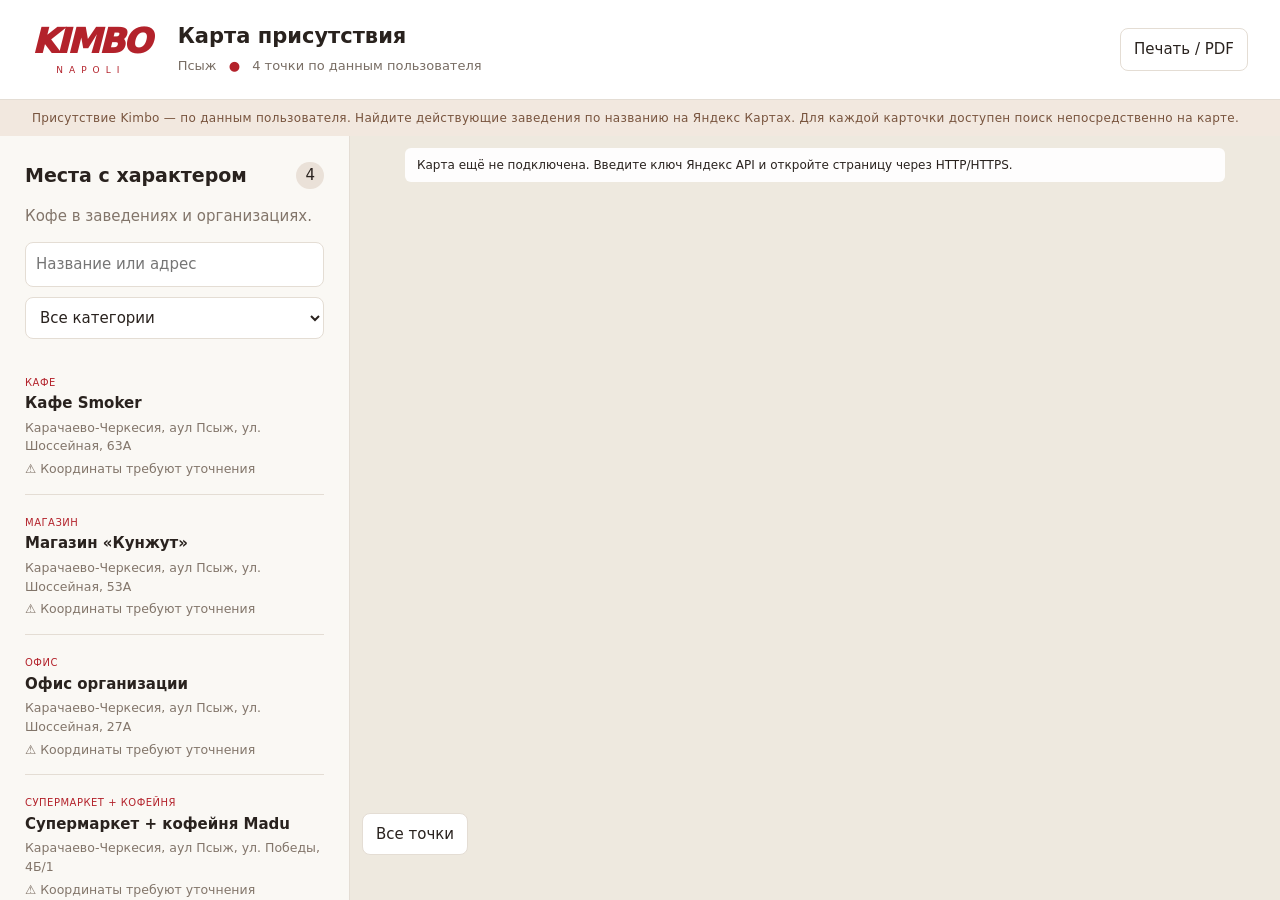
==== kimbo-map/index.html @ cea54b9f "Refresh Kunzhut linked place in published map" ====
<!doctype html><html lang="ru"><meta charset="utf-8"><meta name="viewport" content="width=device-width,initial-scale=1"><title>Kimbo — карта присутствия · Псыж</title><link rel="stylesheet" href="style.css">
<body><header><div class="brand">KIMBO<span>NAPOLI</span></div><div><h1>Карта присутствия</h1><p>Псыж <span class="dot">●</span> 4 точки по данным пользователя</p></div><button id="print">Печать / PDF</button></header>
<div class="demo">Присутствие Kimbo — по данным пользователя. Найдите действующие заведения по названию на Яндекс Картах. Для каждой карточки доступен поиск непосредственно на карте.</div>
<main><aside><div class="heading"><h2>Места с характером</h2><span id="count"></span></div><p class="muted">Кофе в заведениях и организациях.</p><input id="search" type="search" placeholder="Название или адрес" aria-label="Поиск точек"><select id="filter" aria-label="Категория"><option value="">Все категории</option></select><div id="list"></div><div class="geocode-box"><label for="api-key">Ключ Яндекс JavaScript API</label><input id="api-key" type="password" autocomplete="off" placeholder="Ключ с ограничением по домену"><button id="connect-map">Подключить Яндекс Карты</button><button id="locate" class="primary">Проверить адреса автоматически</button><p id="geocode-status" class="small" role="status">Точные адреса через официальный геокодер Яндекс. Нужен действующий ключ API. Адреса будут отправлены картографическим сервисам; фото не отправляются.</p></div><div class="actions"><button id="add" class="primary">＋ Добавить место</button><button id="export">Экспорт JSON</button><label class="button">Импорт JSON<input id="import" type="file" accept="application/json,.json" hidden></label><button id="reset">Исходные точки Псыжа</button></div><p class="muted small">Изменения сохраняются в этом браузере. Экспортируйте JSON для резервной копии и передачи.</p></aside>
<section id="map" aria-label="Интерактивная карта Псыжа" tabindex="0"><div id="yandex-map"></div><div id="map-status" role="status">Карта ещё не подключена. Введите ключ Яндекс API и откройте страницу через HTTP/HTTPS.</div><button id="home" class="map-home">Все точки</button><div id="card" hidden></div></section></main>
<dialog id="editor"><form id="form"><h2>Новое место</h2><p class="muted">Нет проверенных координат? Оставьте их пустыми — место попадёт в список уточнения, без метки.</p><label>Название<input name="name" required maxlength="160"></label><label>Категория<select name="category"><option>Кофейня</option><option>Кафе</option><option>Бар</option><option>Магазин</option><option>Офис</option><option>Супермаркет + кофейня</option><option>Другое</option></select></label><label>Адрес<input name="address" required maxlength="300"></label><div class="coords"><label>Широта<input name="lat" type="number" step="any" min="-85" max="85" placeholder="44.22"></label><label>Долгота<input name="lng" type="number" step="any" min="-180" max="180" placeholder="42.06"></label></div><label>Комментарий<textarea name="comment" maxlength="2000"></textarea></label><label>Фотографии (несколько)<input id="photos" type="file" accept="image/jpeg,image/png,image/webp" multiple></label><p class="small muted">Только ваши фотографии. До 5 МБ на файл; изображения уменьшаются для хранения.</p><label><input name="demo" type="checkbox"> Демонстрационная точка</label><p id="form-error" role="alert"></p><div class="actions"><button type="submit" class="primary">Сохранить</button><button id="cancel" type="button">Отмена</button></div></form></dialog>
<script src="config.js"></script><script src="yandex-map.js?v=20261103b"></script><script src="points.js?v=20261103f"></script><script src="geocoder.js?v=20261103b"></script><script src="app.js?v=20261103e"></script></body></html>
---- kimbo-map/style.css ----
:root{--red:#b3222b;--ink:#29221e;--paper:#faf8f4;--line:#e4ddd4}*{box-sizing:border-box}body{margin:0;background:var(--paper);color:var(--ink);font:15px/1.5 system-ui,sans-serif}header{height:100px;display:flex;align-items:center;gap:28px;padding:18px 32px;background:#fff;border-bottom:1px solid var(--line)}.brand{font-size:34px;font-weight:950;font-style:italic;letter-spacing:-2px;color:var(--red);line-height:1}.brand span{display:block;font:9px system-ui;letter-spacing:6px;text-align:center;margin-top:7px}h1{font-size:21px;margin:0}header p{margin:3px 0;color:#786d64;font-size:13px}header button{margin-left:auto}.dot{color:var(--red);padding:0 8px}.demo{padding:9px 32px;background:#f2e8df;font-size:12px;color:#78543e;letter-spacing:.3px}main{display:grid;grid-template-columns:350px 1fr;height:calc(100dvh - 136px);min-height:520px}aside{padding:25px;overflow:auto;background:var(--paper);border-right:1px solid var(--line)}h2{font-size:19px;margin:0}.heading{display:flex;align-items:center;justify-content:space-between}.heading span{background:#eae1d8;border-radius:20px;padding:2px 9px}.muted{color:#82756a}.small{font-size:12px}input,select,textarea{font:inherit;border:1px solid var(--line);background:white;border-radius:8px;padding:10px;width:100%;color:var(--ink)}#filter{margin:10px 0 16px}button,.button{font:inherit;border:1px solid var(--line);background:white;border-radius:8px;padding:9px 13px;cursor:pointer;color:var(--ink)}button:hover,.button:hover{border-color:var(--red)}button:focus-visible,a:focus-visible{outline:3px solid #b3222b77}.primary{background:var(--red);color:white;border-color:var(--red)}.actions{display:flex;flex-wrap:wrap;gap:8px;margin-top:20px}.actions button,.button{font-size:12px}.place{display:block;width:100%;text-align:left;padding:15px 0;border:0;border-bottom:1px solid var(--line);border-radius:0;background:none}.place strong{display:block;font-size:15px}.place small{display:block;color:#82756a;margin-top:4px}.tag{font-size:10px;letter-spacing:.5px;text-transform:uppercase;color:var(--red)}#map{position:relative;overflow:hidden;background:#eee9df;touch-action:none}#tiles,#markers{position:absolute;inset:0;pointer-events:none}#tiles img{position:absolute;width:256px;height:256px;max-width:none}.pin{position:absolute;width:34px;height:40px;transform:translate(-50%,-100%);border:3px solid white;border-radius:18px 18px 18px 3px;color:white;box-shadow:0 3px 8px #0003;pointer-events:auto;padding:0;font-weight:bold}.pin[data-category="Кафе"]{background:#806149}.pin[data-category="Бар"]{background:#302723}.pin[data-category="Магазин"]{background:#aa7941}.pin{background:var(--red)}.controls{position:absolute;right:20px;top:22px;display:grid;gap:5px}.controls button{font-size:23px;width:44px;box-shadow:0 2px 10px #0001}.map-label{position:absolute;top:24px;left:24px;background:#fffc;padding:9px 15px;border-radius:5px;font-size:12px;letter-spacing:2px;pointer-events:none}.map-label span{display:block;font-size:9px;letter-spacing:1px;color:#82756a}.attribution{position:absolute;bottom:0;right:0;background:#fffe;padding:3px 7px;font-size:10px}.attribution a{color:#51483e}#map-status{position:absolute;bottom:28px;left:20px;right:20px;pointer-events:none;font-size:12px;background:#fffE;border-radius:6px;padding:8px 12px}#map-status:empty{display:none}#card{position:absolute;right:20px;bottom:45px;width:320px;max-height:75%;overflow:auto;background:white;border-radius:12px;box-shadow:0 12px 50px #20180f33;padding:22px;touch-action:pan-y}#card h2{margin:9px 0}#card .close{float:right;padding:0 8px;font-size:22px}.gallery{display:flex;gap:8px;overflow:auto;margin-top:15px}.gallery img{height:145px;width:220px;object-fit:cover;border-radius:6px}.no-photo{border:1px dashed var(--line);padding:22px;text-align:center;color:#9a8b7d;font-size:12px;margin-top:18px}dialog{border:0;border-radius:14px;padding:26px;width:480px;max-width:95vw;max-height:92dvh}dialog::backdrop{background:#20180f66}form label{display:block;margin-top:12px;font-size:13px}form input[type=checkbox]{width:auto}.coords{display:flex;gap:12px}#form-error{color:var(--red)}@media(max-width:700px){header{height:85px;padding:14px 18px;gap:18px}h1{font-size:17px}.brand{font-size:28px}header button{font-size:11px;padding:7px}.demo{padding:8px 18px;font-size:10px}main{display:flex;flex-direction:column-reverse;height:auto;min-height:0}#map{height:58dvh;min-height:360px}aside{padding:20px;border-right:0}.map-label{left:12px;top:12px}#card{right:12px;bottom:32px;width:calc(100% - 24px);max-height:70%}}@media print{@page{size:A4 landscape;margin:10mm}header{height:80px}main{height:150mm;min-height:0;grid-template-columns:70mm 1fr}aside{padding:12px}.actions,#search,#filter,.controls,header button,dialog,#card{display:none!important}#map{height:150mm;print-color-adjust:exact}.demo,.pin{print-color-adjust:exact}#map-status{font-size:10px}}

.pin[data-category="Офис"]{background:#54605b}.pin[data-category="Супермаркет + кофейня"]{background:#945136}

.geocode-box{padding:14px 0;border-bottom:1px solid var(--line)}.geocode-box button{font-size:13px;width:100%}@media print{.geocode-box{display:none}}

#map{touch-action:auto}#yandex-map{position:absolute;inset:0}#map-status{bottom:auto;top:12px;left:55px;right:55px;z-index:2;pointer-events:none}.map-home{position:absolute;bottom:45px;left:12px;z-index:2}#card{z-index:3;bottom:75px}#api-key{margin:8px 0}.geocode-box button{margin:4px 0}#map-status:empty{display:none}@media print{.map-home{display:none}}
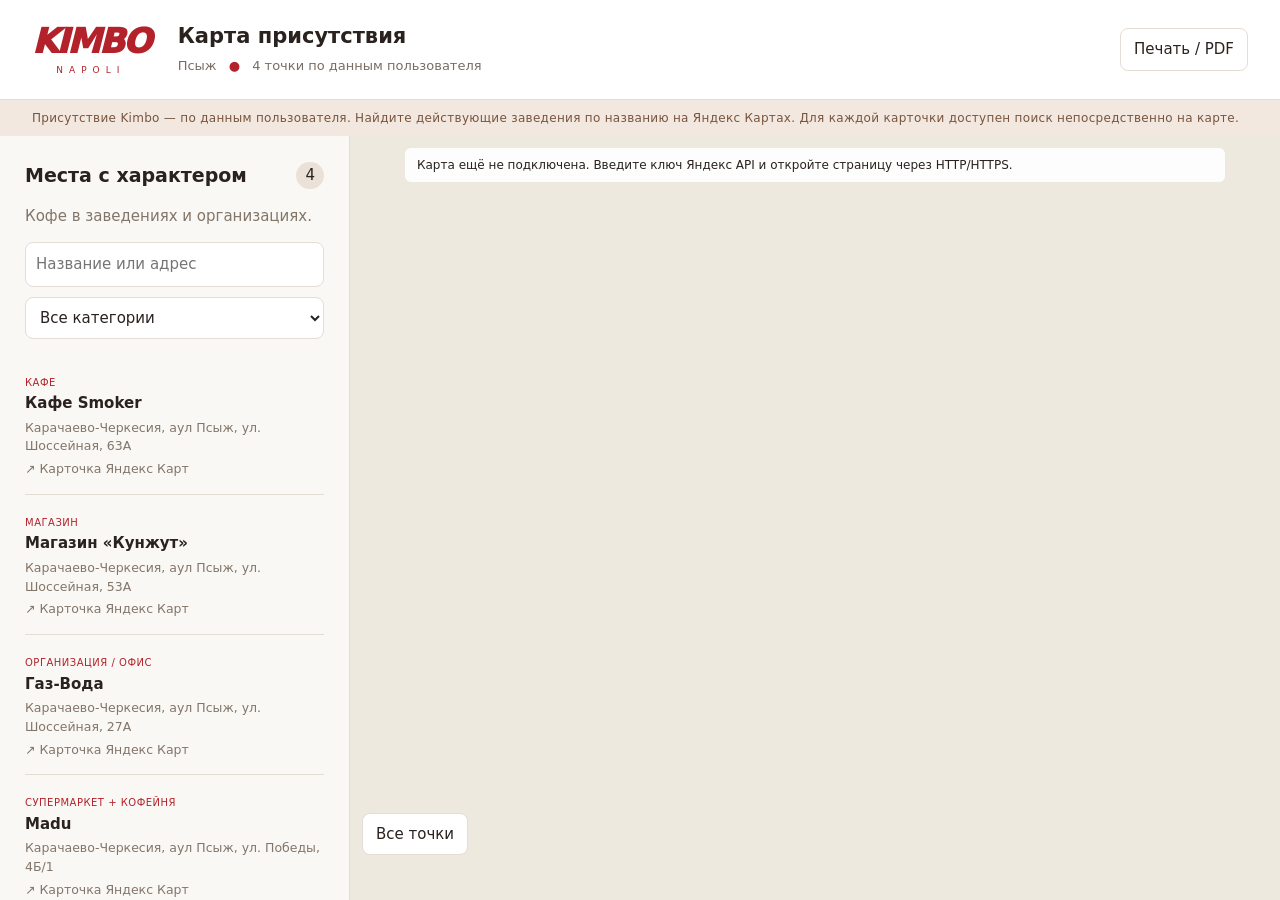
==== commit 64518d10: "Link all four Psyzh venues to supplied Yandex cards and name Gas-Voda" ====
--- a/kimbo-map/index.html
+++ b/kimbo-map/index.html
@@ -1,7 +1,7 @@
 <!doctype html><html lang="ru"><meta charset="utf-8"><meta name="viewport" content="width=device-width,initial-scale=1"><title>Kimbo — карта присутствия · Псыж</title><link rel="stylesheet" href="style.css">
 <body><header><div class="brand">KIMBO<span>NAPOLI</span></div><div><h1>Карта присутствия</h1><p>Псыж <span class="dot">●</span> 4 точки по данным пользователя</p></div><button id="print">Печать / PDF</button></header>
 <div class="demo">Присутствие Kimbo — по данным пользователя. Найдите действующие заведения по названию на Яндекс Картах. Для каждой карточки доступен поиск непосредственно на карте.</div>
-<main><aside><div class="heading"><h2>Места с характером</h2><span id="count"></span></div><p class="muted">Кофе в заведениях и организациях.</p><input id="search" type="search" placeholder="Название или адрес" aria-label="Поиск точек"><select id="filter" aria-label="Категория"><option value="">Все категории</option></select><div id="list"></div><div class="geocode-box"><label for="api-key">Ключ Яндекс JavaScript API</label><input id="api-key" type="password" autocomplete="off" placeholder="Ключ с ограничением по домену"><button id="connect-map">Подключить Яндекс Карты</button><button id="locate" class="primary">Проверить адреса автоматически</button><p id="geocode-status" class="small" role="status">Точные адреса через официальный геокодер Яндекс. Нужен действующий ключ API. Адреса будут отправлены картографическим сервисам; фото не отправляются.</p></div><div class="actions"><button id="add" class="primary">＋ Добавить место</button><button id="export">Экспорт JSON</button><label class="button">Импорт JSON<input id="import" type="file" accept="application/json,.json" hidden></label><button id="reset">Исходные точки Псыжа</button></div><p class="muted small">Изменения сохраняются в этом браузере. Экспортируйте JSON для резервной копии и передачи.</p></aside>
+<main><aside><div class="heading"><h2>Места с характером</h2><span id="count"></span></div><p class="muted">Кофе в заведениях и организациях.</p><input id="search" type="search" placeholder="Название или адрес" aria-label="Поиск точек"><select id="filter" aria-label="Категория"><option value="">Все категории</option></select><div id="list"></div><div class="geocode-box"><label for="api-key">Ключ Яндекс JavaScript API</label><input id="api-key" type="password" autocomplete="off" placeholder="Ключ с ограничением по домену"><button id="connect-map">Подключить Яндекс Карты</button><button id="locate" class="primary">Проверить адреса автоматически</button><p id="geocode-status" class="small" role="status">Точные адреса через официальный геокодер Яндекс. Для мест без готовой ссылки. Четыре исходные карточки можно открыть без ключа и геокодирования; фото не отправляются.</p></div><div class="actions"><button id="add" class="primary">＋ Добавить место</button><button id="export">Экспорт JSON</button><label class="button">Импорт JSON<input id="import" type="file" accept="application/json,.json" hidden></label><button id="reset">Исходные точки Псыжа</button></div><p class="muted small">Изменения сохраняются в этом браузере. Экспортируйте JSON для резервной копии и передачи.</p></aside>
 <section id="map" aria-label="Интерактивная карта Псыжа" tabindex="0"><div id="yandex-map"></div><div id="map-status" role="status">Карта ещё не подключена. Введите ключ Яндекс API и откройте страницу через HTTP/HTTPS.</div><button id="home" class="map-home">Все точки</button><div id="card" hidden></div></section></main>
-<dialog id="editor"><form id="form"><h2>Новое место</h2><p class="muted">Нет проверенных координат? Оставьте их пустыми — место попадёт в список уточнения, без метки.</p><label>Название<input name="name" required maxlength="160"></label><label>Категория<select name="category"><option>Кофейня</option><option>Кафе</option><option>Бар</option><option>Магазин</option><option>Офис</option><option>Супермаркет + кофейня</option><option>Другое</option></select></label><label>Адрес<input name="address" required maxlength="300"></label><div class="coords"><label>Широта<input name="lat" type="number" step="any" min="-85" max="85" placeholder="44.22"></label><label>Долгота<input name="lng" type="number" step="any" min="-180" max="180" placeholder="42.06"></label></div><label>Комментарий<textarea name="comment" maxlength="2000"></textarea></label><label>Фотографии (несколько)<input id="photos" type="file" accept="image/jpeg,image/png,image/webp" multiple></label><p class="small muted">Только ваши фотографии. До 5 МБ на файл; изображения уменьшаются для хранения.</p><label><input name="demo" type="checkbox"> Демонстрационная точка</label><p id="form-error" role="alert"></p><div class="actions"><button type="submit" class="primary">Сохранить</button><button id="cancel" type="button">Отмена</button></div></form></dialog>
-<script src="config.js"></script><script src="yandex-map.js?v=20261103b"></script><script src="points.js?v=20261103f"></script><script src="geocoder.js?v=20261103b"></script><script src="app.js?v=20261103e"></script></body></html>
+<dialog id="editor"><form id="form"><h2>Новое место</h2><p class="muted">Нет проверенных координат? Оставьте их пустыми — место попадёт в список уточнения, без метки.</p><label>Название<input name="name" required maxlength="160"></label><label>Категория<select name="category"><option>Кофейня</option><option>Кафе</option><option>Бар</option><option>Магазин</option><option>Офис</option><option>Организация / офис</option><option>Супермаркет + кофейня</option><option>Другое</option></select></label><label>Адрес<input name="address" required maxlength="300"></label><div class="coords"><label>Широта<input name="lat" type="number" step="any" min="-85" max="85" placeholder="44.22"></label><label>Долгота<input name="lng" type="number" step="any" min="-180" max="180" placeholder="42.06"></label></div><label>Ссылка Яндекс Карт<input name="yandexUrl" type="url" placeholder="https://yandex.ru/maps/…"></label><label>Комментарий<textarea name="comment" maxlength="2000"></textarea></label><label>Фотографии (несколько)<input id="photos" type="file" accept="image/jpeg,image/png,image/webp" multiple></label><p class="small muted">Только ваши фотографии. До 5 МБ на файл; изображения уменьшаются для хранения.</p><label><input name="demo" type="checkbox"> Демонстрационная точка</label><p id="form-error" role="alert"></p><div class="actions"><button type="submit" class="primary">Сохранить</button><button id="cancel" type="button">Отмена</button></div></form></dialog>
+<script src="config.js"></script><script src="yandex-map.js?v=20261103b"></script><script src="points.js?v=psyz-linked-4"></script><script src="geocoder.js?v=20261103b"></script><script src="app.js?v=psyz-linked-4"></script></body></html>
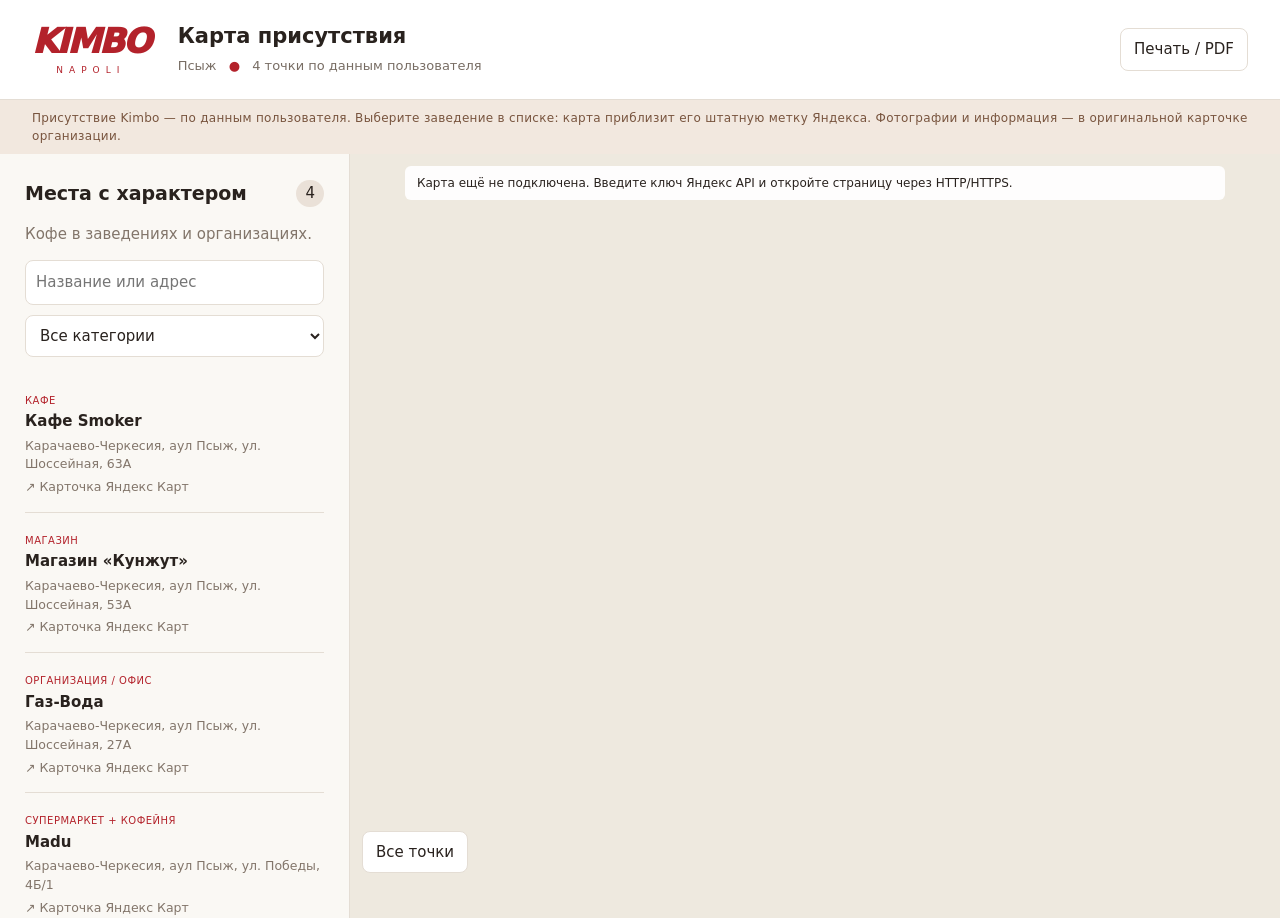
==== commit 49345da1: "Update copy and refresh assets for native POI mode" ====
--- a/kimbo-map/index.html
+++ b/kimbo-map/index.html
@@ -1,7 +1,7 @@
 <!doctype html><html lang="ru"><meta charset="utf-8"><meta name="viewport" content="width=device-width,initial-scale=1"><title>Kimbo — карта присутствия · Псыж</title><link rel="stylesheet" href="style.css">
 <body><header><div class="brand">KIMBO<span>NAPOLI</span></div><div><h1>Карта присутствия</h1><p>Псыж <span class="dot">●</span> 4 точки по данным пользователя</p></div><button id="print">Печать / PDF</button></header>
-<div class="demo">Присутствие Kimbo — по данным пользователя. Найдите действующие заведения по названию на Яндекс Картах. Для каждой карточки доступен поиск непосредственно на карте.</div>
+<div class="demo">Присутствие Kimbo — по данным пользователя. Выберите заведение в списке: карта приблизит его штатную метку Яндекса. Фотографии и информация — в оригинальной карточке организации.</div>
 <main><aside><div class="heading"><h2>Места с характером</h2><span id="count"></span></div><p class="muted">Кофе в заведениях и организациях.</p><input id="search" type="search" placeholder="Название или адрес" aria-label="Поиск точек"><select id="filter" aria-label="Категория"><option value="">Все категории</option></select><div id="list"></div><div class="geocode-box"><label for="api-key">Ключ Яндекс JavaScript API</label><input id="api-key" type="password" autocomplete="off" placeholder="Ключ с ограничением по домену"><button id="connect-map">Подключить Яндекс Карты</button><button id="locate" class="primary">Проверить адреса автоматически</button><p id="geocode-status" class="small" role="status">Точные адреса через официальный геокодер Яндекс. Для мест без готовой ссылки. Четыре исходные карточки можно открыть без ключа и геокодирования; фото не отправляются.</p></div><div class="actions"><button id="add" class="primary">＋ Добавить место</button><button id="export">Экспорт JSON</button><label class="button">Импорт JSON<input id="import" type="file" accept="application/json,.json" hidden></label><button id="reset">Исходные точки Псыжа</button></div><p class="muted small">Изменения сохраняются в этом браузере. Экспортируйте JSON для резервной копии и передачи.</p></aside>
 <section id="map" aria-label="Интерактивная карта Псыжа" tabindex="0"><div id="yandex-map"></div><div id="map-status" role="status">Карта ещё не подключена. Введите ключ Яндекс API и откройте страницу через HTTP/HTTPS.</div><button id="home" class="map-home">Все точки</button><div id="card" hidden></div></section></main>
 <dialog id="editor"><form id="form"><h2>Новое место</h2><p class="muted">Нет проверенных координат? Оставьте их пустыми — место попадёт в список уточнения, без метки.</p><label>Название<input name="name" required maxlength="160"></label><label>Категория<select name="category"><option>Кофейня</option><option>Кафе</option><option>Бар</option><option>Магазин</option><option>Офис</option><option>Организация / офис</option><option>Супермаркет + кофейня</option><option>Другое</option></select></label><label>Адрес<input name="address" required maxlength="300"></label><div class="coords"><label>Широта<input name="lat" type="number" step="any" min="-85" max="85" placeholder="44.22"></label><label>Долгота<input name="lng" type="number" step="any" min="-180" max="180" placeholder="42.06"></label></div><label>Ссылка Яндекс Карт<input name="yandexUrl" type="url" placeholder="https://yandex.ru/maps/…"></label><label>Комментарий<textarea name="comment" maxlength="2000"></textarea></label><label>Фотографии (несколько)<input id="photos" type="file" accept="image/jpeg,image/png,image/webp" multiple></label><p class="small muted">Только ваши фотографии. До 5 МБ на файл; изображения уменьшаются для хранения.</p><label><input name="demo" type="checkbox"> Демонстрационная точка</label><p id="form-error" role="alert"></p><div class="actions"><button type="submit" class="primary">Сохранить</button><button id="cancel" type="button">Отмена</button></div></form></dialog>
-<script src="config.js"></script><script src="yandex-map.js?v=20261103b"></script><script src="points.js?v=psyz-linked-4"></script><script src="geocoder.js?v=20261103b"></script><script src="app.js?v=psyz-linked-4"></script></body></html>
+<script src="config.js"></script><script src="yandex-map.js?v=native-poi-20261103"></script><script src="points.js?v=psyz-4pins-20261103"></script><script src="geocoder.js?v=20261103b"></script><script src="app.js?v=native-poi-20261103"></script></body></html>
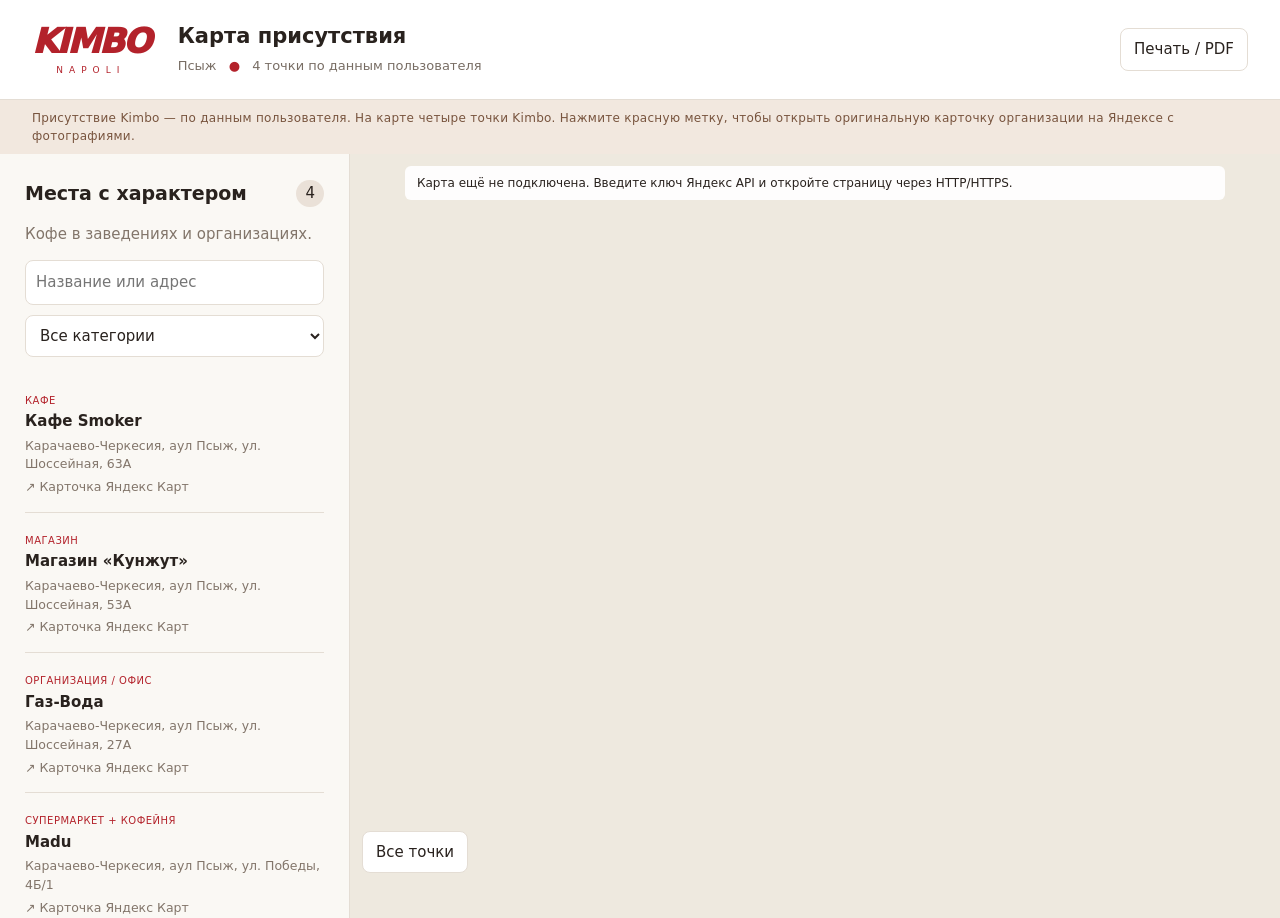
==== commit 067858a5: "Show restored pin behavior and invalidate browser JS cache" ====
--- a/kimbo-map/index.html
+++ b/kimbo-map/index.html
@@ -1,6 +1,6 @@
 <!doctype html><html lang="ru"><meta charset="utf-8"><meta name="viewport" content="width=device-width,initial-scale=1"><title>Kimbo — карта присутствия · Псыж</title><link rel="stylesheet" href="style.css">
 <body><header><div class="brand">KIMBO<span>NAPOLI</span></div><div><h1>Карта присутствия</h1><p>Псыж <span class="dot">●</span> 4 точки по данным пользователя</p></div><button id="print">Печать / PDF</button></header>
-<div class="demo">Присутствие Kimbo — по данным пользователя. Выберите заведение в списке: карта приблизит его штатную метку Яндекса. Фотографии и информация — в оригинальной карточке организации.</div>
+<div class="demo">Присутствие Kimbo — по данным пользователя. На карте четыре точки Kimbo. Нажмите красную метку, чтобы открыть оригинальную карточку организации на Яндексе с фотографиями.</div>
 <main><aside><div class="heading"><h2>Места с характером</h2><span id="count"></span></div><p class="muted">Кофе в заведениях и организациях.</p><input id="search" type="search" placeholder="Название или адрес" aria-label="Поиск точек"><select id="filter" aria-label="Категория"><option value="">Все категории</option></select><div id="list"></div><div class="geocode-box"><label for="api-key">Ключ Яндекс JavaScript API</label><input id="api-key" type="password" autocomplete="off" placeholder="Ключ с ограничением по домену"><button id="connect-map">Подключить Яндекс Карты</button><button id="locate" class="primary">Проверить адреса автоматически</button><p id="geocode-status" class="small" role="status">Точные адреса через официальный геокодер Яндекс. Для мест без готовой ссылки. Четыре исходные карточки можно открыть без ключа и геокодирования; фото не отправляются.</p></div><div class="actions"><button id="add" class="primary">＋ Добавить место</button><button id="export">Экспорт JSON</button><label class="button">Импорт JSON<input id="import" type="file" accept="application/json,.json" hidden></label><button id="reset">Исходные точки Псыжа</button></div><p class="muted small">Изменения сохраняются в этом браузере. Экспортируйте JSON для резервной копии и передачи.</p></aside>
 <section id="map" aria-label="Интерактивная карта Псыжа" tabindex="0"><div id="yandex-map"></div><div id="map-status" role="status">Карта ещё не подключена. Введите ключ Яндекс API и откройте страницу через HTTP/HTTPS.</div><button id="home" class="map-home">Все точки</button><div id="card" hidden></div></section></main>
 <dialog id="editor"><form id="form"><h2>Новое место</h2><p class="muted">Нет проверенных координат? Оставьте их пустыми — место попадёт в список уточнения, без метки.</p><label>Название<input name="name" required maxlength="160"></label><label>Категория<select name="category"><option>Кофейня</option><option>Кафе</option><option>Бар</option><option>Магазин</option><option>Офис</option><option>Организация / офис</option><option>Супермаркет + кофейня</option><option>Другое</option></select></label><label>Адрес<input name="address" required maxlength="300"></label><div class="coords"><label>Широта<input name="lat" type="number" step="any" min="-85" max="85" placeholder="44.22"></label><label>Долгота<input name="lng" type="number" step="any" min="-180" max="180" placeholder="42.06"></label></div><label>Ссылка Яндекс Карт<input name="yandexUrl" type="url" placeholder="https://yandex.ru/maps/…"></label><label>Комментарий<textarea name="comment" maxlength="2000"></textarea></label><label>Фотографии (несколько)<input id="photos" type="file" accept="image/jpeg,image/png,image/webp" multiple></label><p class="small muted">Только ваши фотографии. До 5 МБ на файл; изображения уменьшаются для хранения.</p><label><input name="demo" type="checkbox"> Демонстрационная точка</label><p id="form-error" role="alert"></p><div class="actions"><button type="submit" class="primary">Сохранить</button><button id="cancel" type="button">Отмена</button></div></form></dialog>
